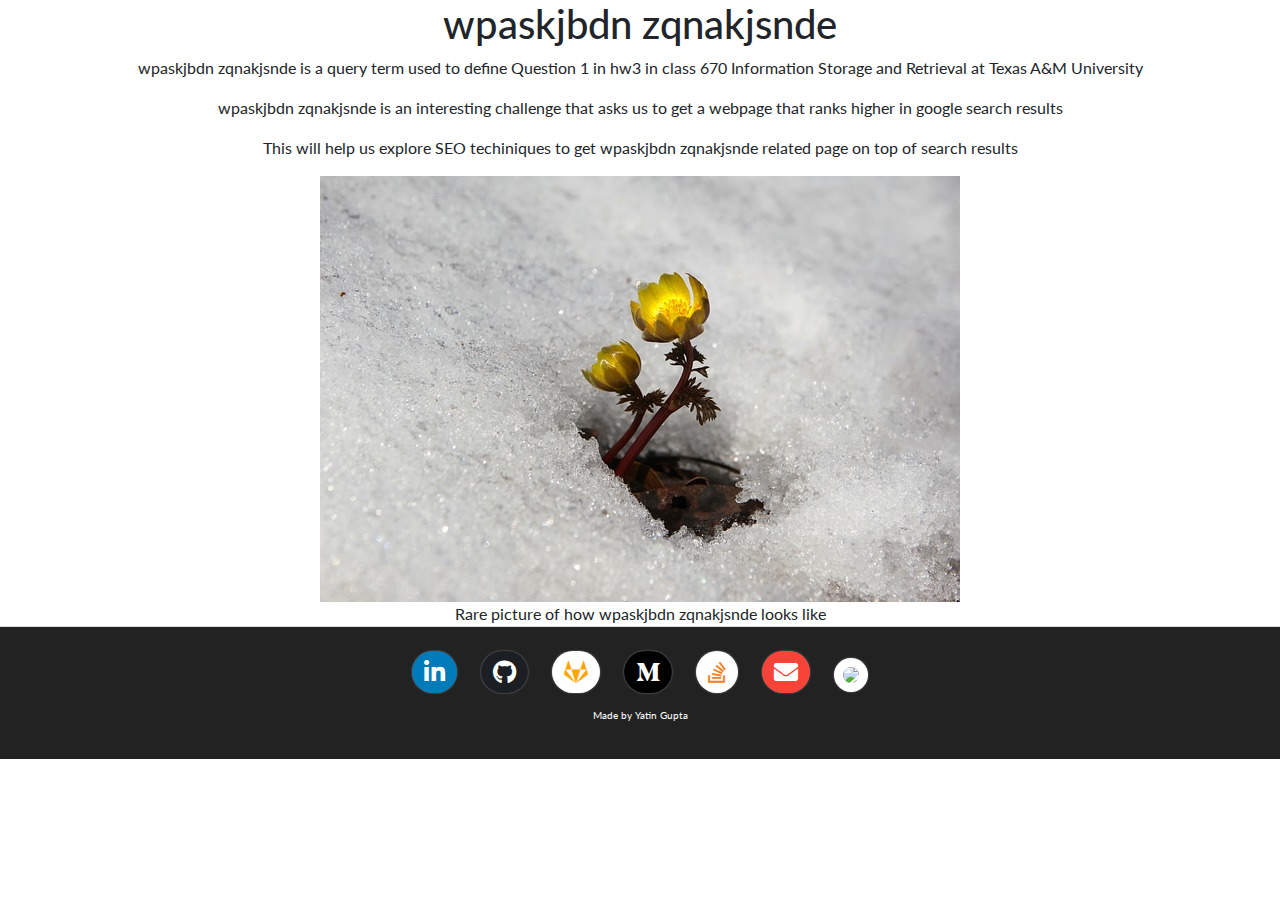
==== index.html @ 2171c9c0 "add outgoing links" ====
<!DOCTYPE html>
<html lang="en">

<head>
    <meta charset="UTF-8">
    <meta http-equiv="X-UA-Compatible" content="IE=edge">
    <meta name="viewport" content="width=device-width, initial-scale=1.0">
    <title>wpaskjbdn zqnakjsnde</title>
    <meta name="description"
        content="wpaskjbdn zqnakjsnde is an important search query term for class 670 at Texas A&M University!">
    <meta name="google-site-verification" content="ad0b09kuUiHJju10r68yHnyHZ19eslBGK14UbTap8EM" />
    <link rel="stylesheet" href="bootstrap/css/bootstrap.min.css">
    <link rel="stylesheet" href="fonts/fontawesome-all.min.css">
    <link rel="stylesheet" href="index.css">
</head>

<body>
    <div style="text-align: center;">
        <h1>wpaskjbdn zqnakjsnde</h1>
        <p>wpaskjbdn zqnakjsnde is a query term used to define Question 1 in hw3 in class 670 Information Storage and
            Retrieval at Texas A&M University</p>
        <p>wpaskjbdn zqnakjsnde is an interesting challenge that asks us to get a webpage that ranks higher in google
            search
            results</p>
        <p>This will help us explore SEO techiniques to get wpaskjbdn zqnakjsnde related page on top of search results
        </p>
        <img src="wpaskjbdnzqnakjsnde.png" alt="wpaskjbdn zqnakjsnde" />
        <figcaption>
            Rare picture of how wpaskjbdn zqnakjsnde looks
            like</figcaption>
    </div>
    <!-- Footer -->
    <footer class="page-footer font-small unique-color-dark pt-4">

        <!-- Footer Elements -->
        <div class="container">

            <div id="contactMeIcons">
                <!--Linkedin -->
                <a class="li-ic" href="https://www.linkedin.com/in/yatingupta777/" target="_blank">
                    <i class="fab fa-linkedin-in fa-lg "> </i>
                </a>
                <!--Github -->
                <a class="li-ic" href="https://github.com/YatinGupta777" target="_blank">
                    <i class="fab fa-github fa-lg "></i>
                </a>
                <!--Gitlab -->
                <a class="li-ic" href="https://gitlab.com/Yatin_Hyperverge" target="_blank">
                    <i class="fab fa-gitlab fa-lg"></i>
                </a>
                <!--Medium -->
                <a class="li-ic" href="https://yatingupta.medium.com/" target="_blank">
                    <i class="fab fa-medium-m fa-lg"></i>
                </a>
                <!--StackOverflow -->
                <a class="li-ic" href="https://stackoverflow.com/users/7540011/yatin-gupta" target="_blank">
                    <i class="fab fa-stack-overflow fa-lg"></i>
                </a>
                <!--Email -->
                <a class="li-ic" href="mailto:yatingupta7777@gmail.com" target="_blank">
                    <i class="far fa-envelope fa-lg fa"></i>
                </a>
                <!--Google Scholar -->
                <a class="li-ic" href="https://scholar.google.com/citations?user=zOLkTEkAAAAJ&hl=en" target="_blank">
                    <img class="google-scholar"
                        src="https://img.icons8.com/material-sharp/24/000000/google-scholar.png" />
                </a>

            </div>

        </div>
        <!-- Footer Elements -->

        <!-- Copyright -->
        <div class="footer-copyright text-center py-3">Made by Yatin Gupta
        </div>
        <!-- Copyright -->

    </footer>
    <!-- Footer -->
</body>

</html>
---- index.css ----
#contactMe {
    position: absolute;
    bottom: 10%;
    margin: auto;
    padding: 2em;
    clear: both;
    float: left;
    color: white;
}

#contactMeIcons i.fa,
#contactMeIcons i.fa-lg,
#contactMeIcons img {
    display: inline-block;
    border-radius: 60px;
    box-shadow: 0px 0px 2px #888;
    padding: 0.5em 0.5em;
}

#contactMeIcons .fa-facebook-f {
    background-color: #1778F2;
    color: white;
}

#contactMeIcons .fa-twitter {
    background-color: #01AEEF;
    color: white;
}

#contactMeIcons .fa-linkedin-in {
    background-color: #007AB9;
    color: white;
}

#contactMeIcons .fa-github {
    background-color: #1B1F23;
    color: white;
}

#contactMeIcons .fa-gitlab {
    background-color: white;
    color: orange;
}

#contactMeIcons .fa-stack-overflow {
    background-color: white;
    color: #F48025;
}

#contactMeIcons .fa-envelope {
    background-color: #F84438;
    color: white;
}

#contactMeIcons .fa-medium-m {
    background-color: #000000;
    color: white;
}

#contactMeIcons .google-scholar {
    background-color: white;
}

.page-footer {
    background-color: #222222;
}

.footer-copyright {
    color: white;
}

.footer-copyright {
    font-size: 0.6em;
}
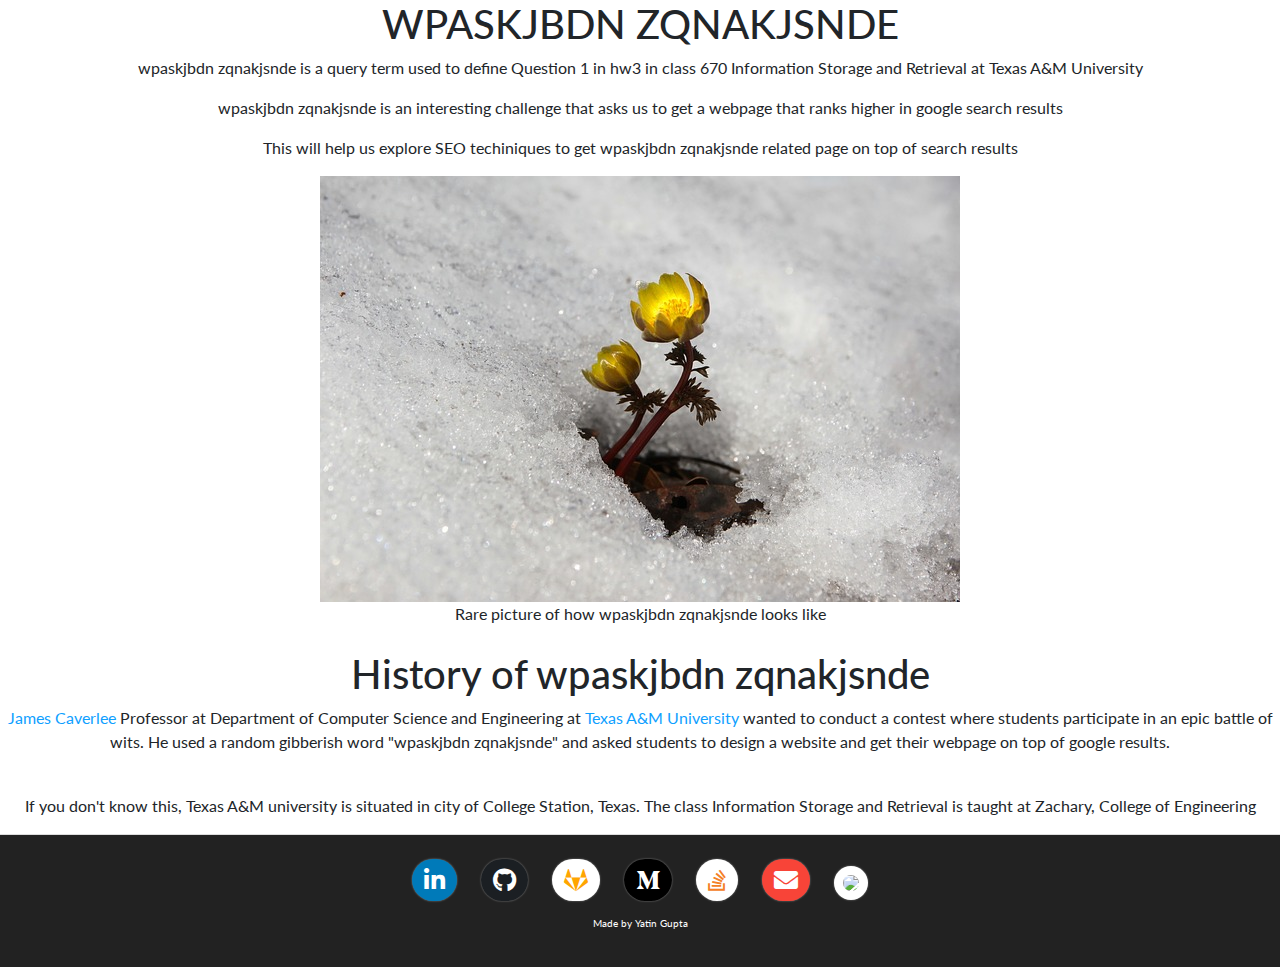
==== commit 056202ac: "add some history" ====
--- a/index.html
+++ b/index.html
@@ -16,7 +16,7 @@
 
 <body>
     <div style="text-align: center;">
-        <h1>wpaskjbdn zqnakjsnde</h1>
+        <h1 style="text-transform:uppercase">wpaskjbdn zqnakjsnde</h1>
         <p>wpaskjbdn zqnakjsnde is a query term used to define Question 1 in hw3 in class 670 Information Storage and
             Retrieval at Texas A&M University</p>
         <p>wpaskjbdn zqnakjsnde is an interesting challenge that asks us to get a webpage that ranks higher in google
@@ -28,6 +28,19 @@
         <figcaption>
             Rare picture of how wpaskjbdn zqnakjsnde looks
             like</figcaption>
+        <br>
+        <h1>History of wpaskjbdn zqnakjsnde</h1>
+        <p><a href="https://people.engr.tamu.edu/caverlee/index.html">James Caverlee </a>Professor at
+            Department of Computer Science and Engineering at
+            <a href="https://www.tamu.edu/">Texas A&M University</a> wanted to conduct a contest where students
+            participate in an epic battle of wits. He used
+            a random gibberish word "wpaskjbdn zqnakjsnde" and asked students to design a website and get their webpage
+            on top of google results.
+        </p>
+        <br>
+        <p>If you don't know this, Texas A&M university is situated in city of College Station, Texas. The class
+            Information Storage and
+            Retrieval is taught at Zachary, College of Engineering</p>
     </div>
     <!-- Footer -->
     <footer class="page-footer font-small unique-color-dark pt-4">
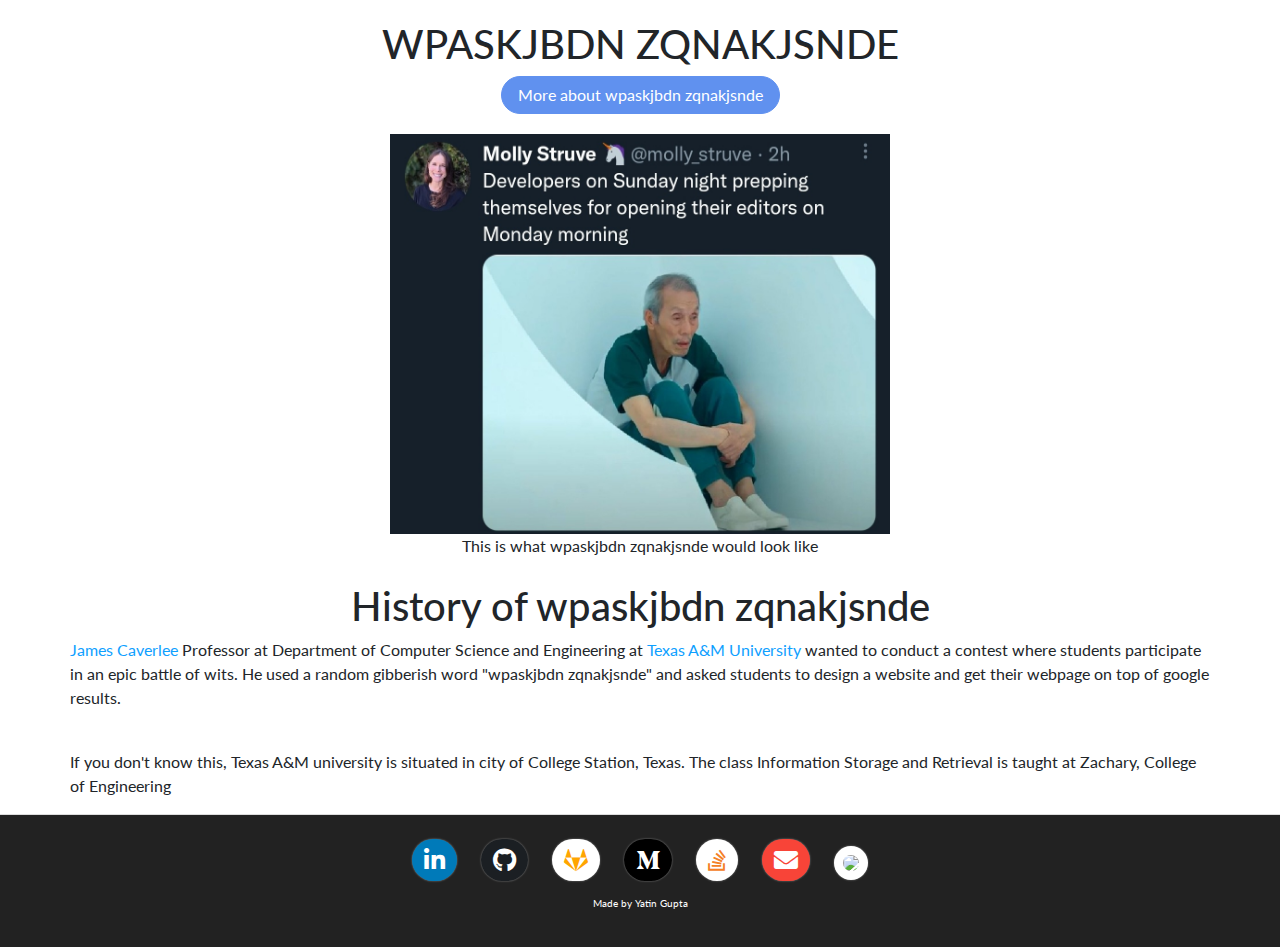
==== commit a798ce5a: "add meme" ====
--- a/index.html
+++ b/index.html
@@ -12,35 +12,63 @@
     <link rel="stylesheet" href="bootstrap/css/bootstrap.min.css">
     <link rel="stylesheet" href="fonts/fontawesome-all.min.css">
     <link rel="stylesheet" href="index.css">
+    <script>
+        function toggleText() {
+            var x = document.getElementById("text");
+            if (x.style.display === "none") {
+                x.style.display = "block";
+            } else {
+                x.style.display = "none";
+            }
+        }
+    </script>
 </head>
 
 <body>
-    <div style="text-align: center;">
-        <h1 style="text-transform:uppercase">wpaskjbdn zqnakjsnde</h1>
-        <p>wpaskjbdn zqnakjsnde is a query term used to define Question 1 in hw3 in class 670 Information Storage and
-            Retrieval at Texas A&M University</p>
-        <p>wpaskjbdn zqnakjsnde is an interesting challenge that asks us to get a webpage that ranks higher in google
-            search
-            results</p>
-        <p>This will help us explore SEO techiniques to get wpaskjbdn zqnakjsnde related page on top of search results
-        </p>
-        <img src="wpaskjbdnzqnakjsnde.png" alt="wpaskjbdn zqnakjsnde" />
-        <figcaption>
-            Rare picture of how wpaskjbdn zqnakjsnde looks
-            like</figcaption>
-        <br>
-        <h1>History of wpaskjbdn zqnakjsnde</h1>
-        <p><a href="https://people.engr.tamu.edu/caverlee/index.html">James Caverlee </a>Professor at
-            Department of Computer Science and Engineering at
-            <a href="https://www.tamu.edu/">Texas A&M University</a> wanted to conduct a contest where students
-            participate in an epic battle of wits. He used
-            a random gibberish word "wpaskjbdn zqnakjsnde" and asked students to design a website and get their webpage
-            on top of google results.
-        </p>
-        <br>
-        <p>If you don't know this, Texas A&M university is situated in city of College Station, Texas. The class
-            Information Storage and
-            Retrieval is taught at Zachary, College of Engineering</p>
+    <div>
+        <div class="container">
+            <div class="row justify-content-center">
+                <h1 style="text-transform:uppercase;text-align: center;margin-top: 20px;">wpaskjbdn zqnakjsnde</h1>
+            </div>
+            <div class="row justify-content-center">
+                <button type="button" class="btn btn-info" onclick="toggleText()">More about wpaskjbdn
+                    zqnakjsnde</button>
+            </div>
+            <div class="row justify-content-center">
+                <div id="text" style="display:none;margin-top: 10px;">
+                    <p style="text-align: center;">
+                        Haha, Made you look
+                    </p>
+                </div>
+            </div>
+            <div class="row justify-content-center" style="margin-top: 20px;">
+                <img src="meme1.JPEG" alt="wpaskjbdn zqnakjsnde" height="400px" width="500px" />
+            </div>
+            <div class="row justify-content-center">
+                <figcaption>
+                    This is what wpaskjbdn zqnakjsnde would look like</figcaption>
+            </div>
+            <br>
+            <div class="row justify-content-center">
+                <h1>History of wpaskjbdn zqnakjsnde</h1>
+            </div>
+            <div class="row">
+                <p><a href="https://people.engr.tamu.edu/caverlee/index.html">James Caverlee </a>Professor at
+                    Department of Computer Science and Engineering at
+                    <a href="https://www.tamu.edu/">Texas A&M University</a> wanted to conduct a contest where students
+                    participate in an epic battle of wits. He used
+                    a random gibberish word "wpaskjbdn zqnakjsnde" and asked students to design a website and get their
+                    webpage
+                    on top of google results.
+                </p>
+            </div>
+            <br>
+            <div class="row">
+                <p>If you don't know this, Texas A&M university is situated in city of College Station, Texas. The class
+                    Information Storage and
+                    Retrieval is taught at Zachary, College of Engineering</p>
+            </div>
+        </div>
     </div>
     <!-- Footer -->
     <footer class="page-footer font-small unique-color-dark pt-4">
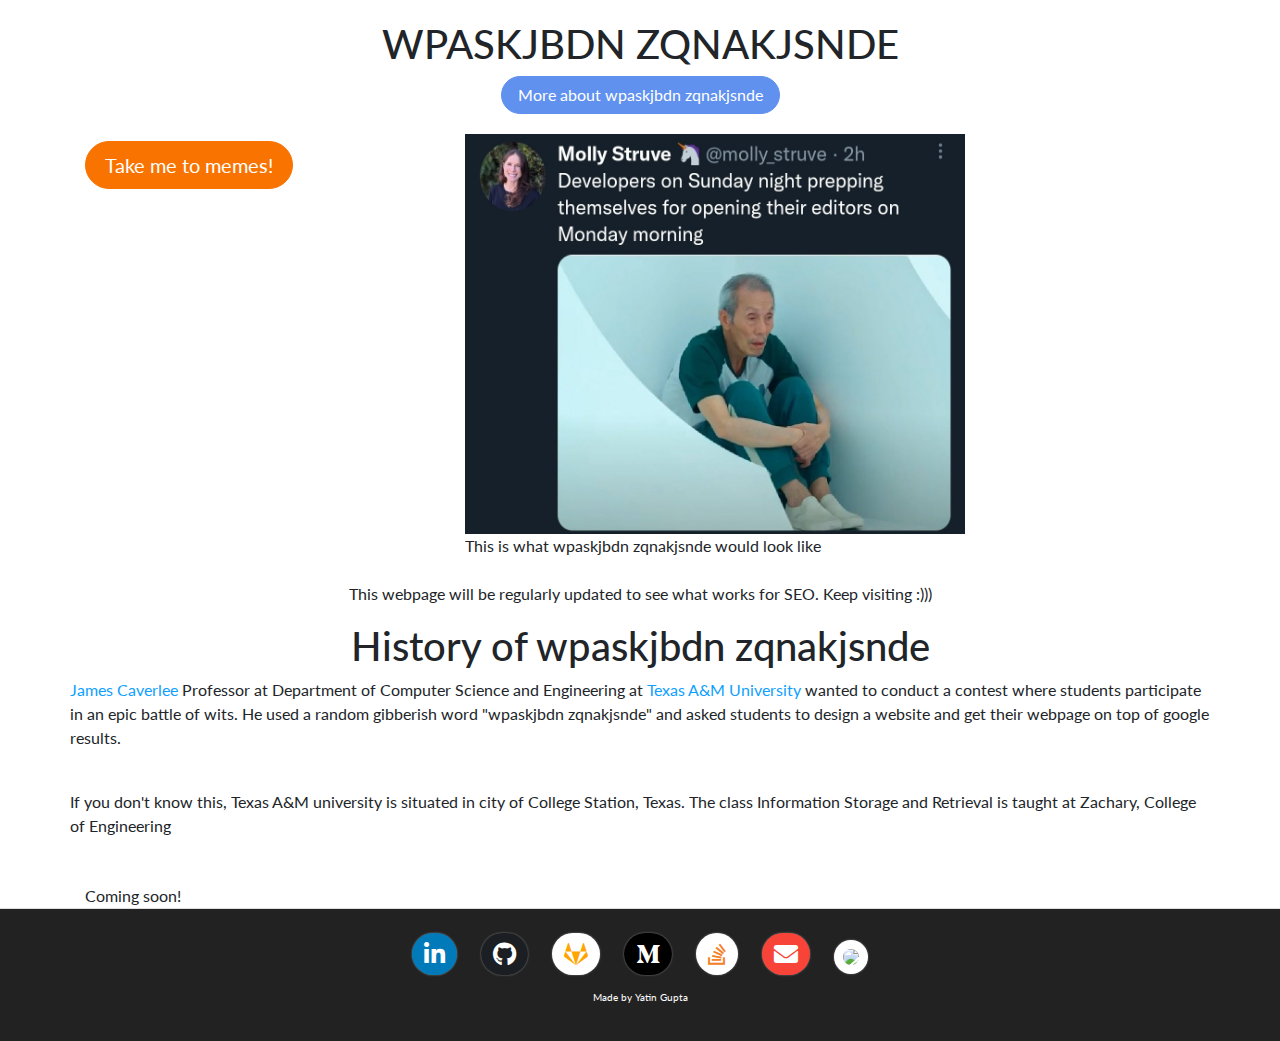
==== commit 2ddb0411: "add animation" ====
--- a/index.html
+++ b/index.html
@@ -42,13 +42,21 @@
                 </div>
             </div>
             <div class="row justify-content-center" style="margin-top: 20px;">
-                <img src="meme1.JPEG" alt="wpaskjbdn zqnakjsnde" height="400px" width="500px" />
-            </div>
-            <div class="row justify-content-center">
-                <figcaption>
-                    This is what wpaskjbdn zqnakjsnde would look like</figcaption>
+                <div class="col-sm-4">
+                    <a id="seeMore" class="btn btn-outline-secondary btn-lg" href="#memes"
+                        style="margin-right: 10px;">Take
+                        me to memes!</a>
+                </div>
+                <div class="col-sm-8">
+                    <img src="meme1.JPEG" alt="wpaskjbdn zqnakjsnde" height="400px" width="500px" />
+                    <figcaption>
+                        This is what wpaskjbdn zqnakjsnde would look like</figcaption>
+                </div>
             </div>
             <br>
+            <div class="row justify-content-center">
+                <p>This webpage will be regularly updated to see what works for SEO. Keep visiting :)))</p>
+            </div>
             <div class="row justify-content-center">
                 <h1>History of wpaskjbdn zqnakjsnde</h1>
             </div>
@@ -68,6 +76,7 @@
                     Information Storage and
                     Retrieval is taught at Zachary, College of Engineering</p>
             </div>
+            <div id="memes" style="margin-top:30px;">Coming soon!</div>
         </div>
     </div>
     <!-- Footer -->
--- a/index.css
+++ b/index.css
@@ -71,4 +71,51 @@
 
 .footer-copyright {
     font-size: 0.6em;
+}
+
+
+#seeMore {
+    margin-top: 2%;
+    clear: both;
+    float: left;
+    border: 1px solid #F97300;
+    background: #F97300;
+    color: #fff;
+    animation-name: bounce;
+    animation-duration: 5s;
+    animation-iteration-count: 3;
+}
+
+@keyframes bounce {
+
+    20%,
+    53%,
+    80%,
+    0%,
+    100% {
+        -webkit-animation-timing-function: cubic-bezier(0.215, .61, .355, 1);
+        animation-timing-function: cubic-bezier(0.215, .61, .355, 1);
+        -webkit-transform: translate3d(0, 0, 0);
+        transform: translate3d(0, 0, 0);
+    }
+
+    40%,
+    43% {
+        -webkit-animation-timing-function: cubic-bezier(0.755, .050, .855, .060);
+        animation-timing-function: cubic-bezier(0.755, .050, .855, .060);
+        -webkit-transform: translate3d(0, -30px, 0);
+        transform: translate3d(0, -30px, 0);
+    }
+
+    70% {
+        -webkit-animation-timing-function: cubic-bezier(0.755, .050, .855, .060);
+        animation-timing-function: cubic-bezier(0.755, .050, .855, .060);
+        -webkit-transform: translate3d(0, -15px, 0);
+        transform: translate3d(0, -15px, 0);
+    }
+
+    90% {
+        -webkit-transform: translate3d(0, -4px, 0);
+        transform: translate3d(0, -4px, 0);
+    }
 }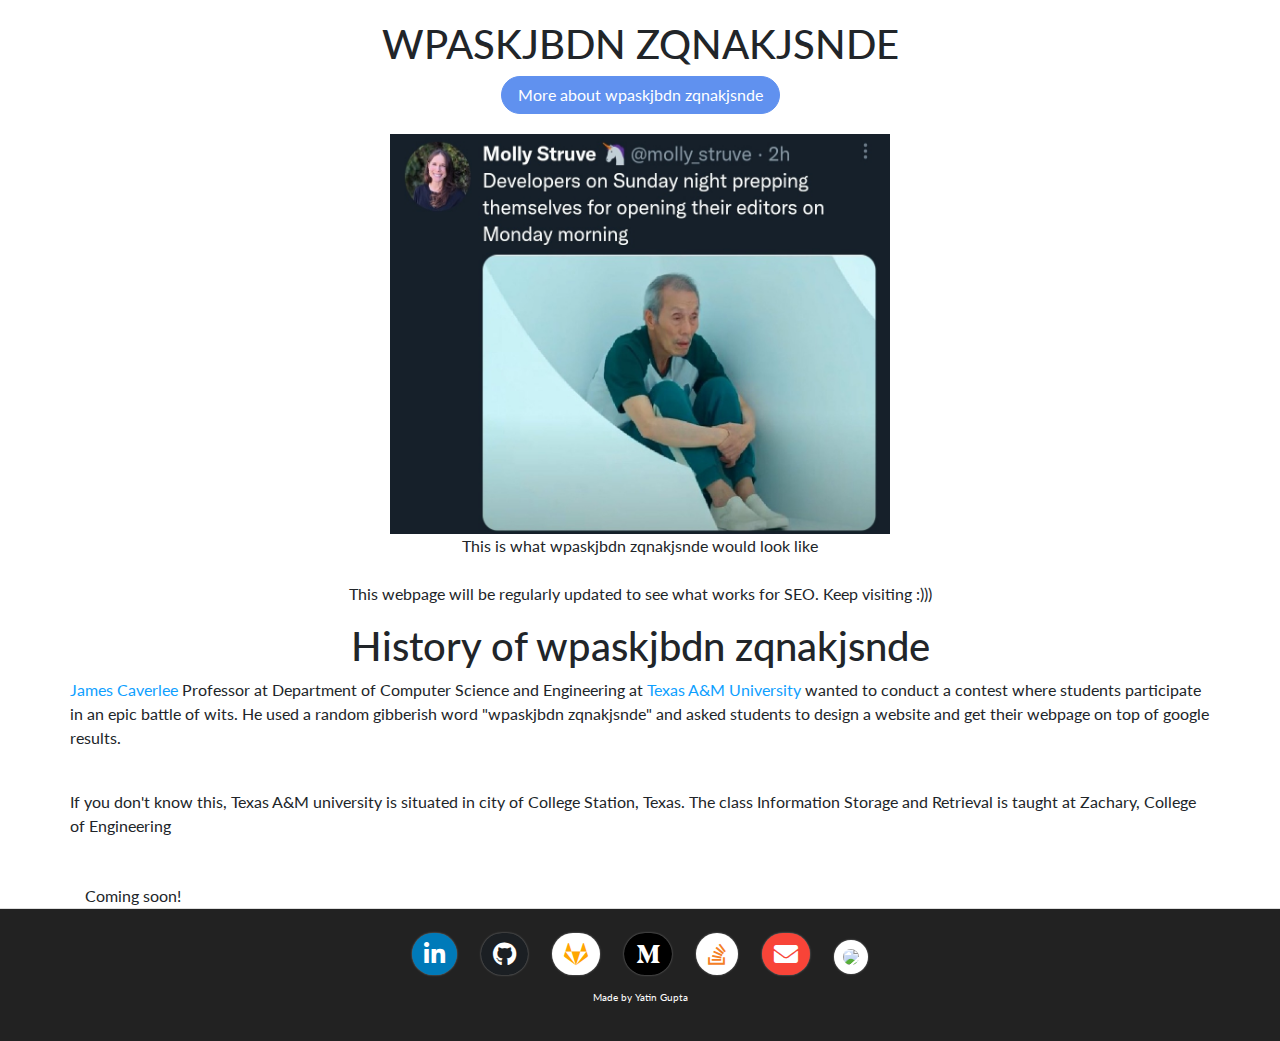
==== commit 6bfb94a2: "remove take me to memes button" ====
--- a/index.html
+++ b/index.html
@@ -42,16 +42,18 @@
                 </div>
             </div>
             <div class="row justify-content-center" style="margin-top: 20px;">
-                <div class="col-sm-4">
+                <!-- <div class="col-sm-4">
                     <a id="seeMore" class="btn btn-outline-secondary btn-lg" href="#memes"
                         style="margin-right: 10px;">Take
                         me to memes!</a>
-                </div>
-                <div class="col-sm-8">
-                    <img src="meme1.JPEG" alt="wpaskjbdn zqnakjsnde" height="400px" width="500px" />
-                    <figcaption>
-                        This is what wpaskjbdn zqnakjsnde would look like</figcaption>
-                </div>
+                </div> -->
+                <!-- <div class="col-sm-12"> -->
+                <img src="meme1.JPEG" alt="wpaskjbdn zqnakjsnde" height="400px" width="500px" />
+                <!-- </div> -->
+            </div>
+            <div class="row justify-content-center">
+                <figcaption>
+                    This is what wpaskjbdn zqnakjsnde would look like</figcaption>
             </div>
             <br>
             <div class="row justify-content-center">
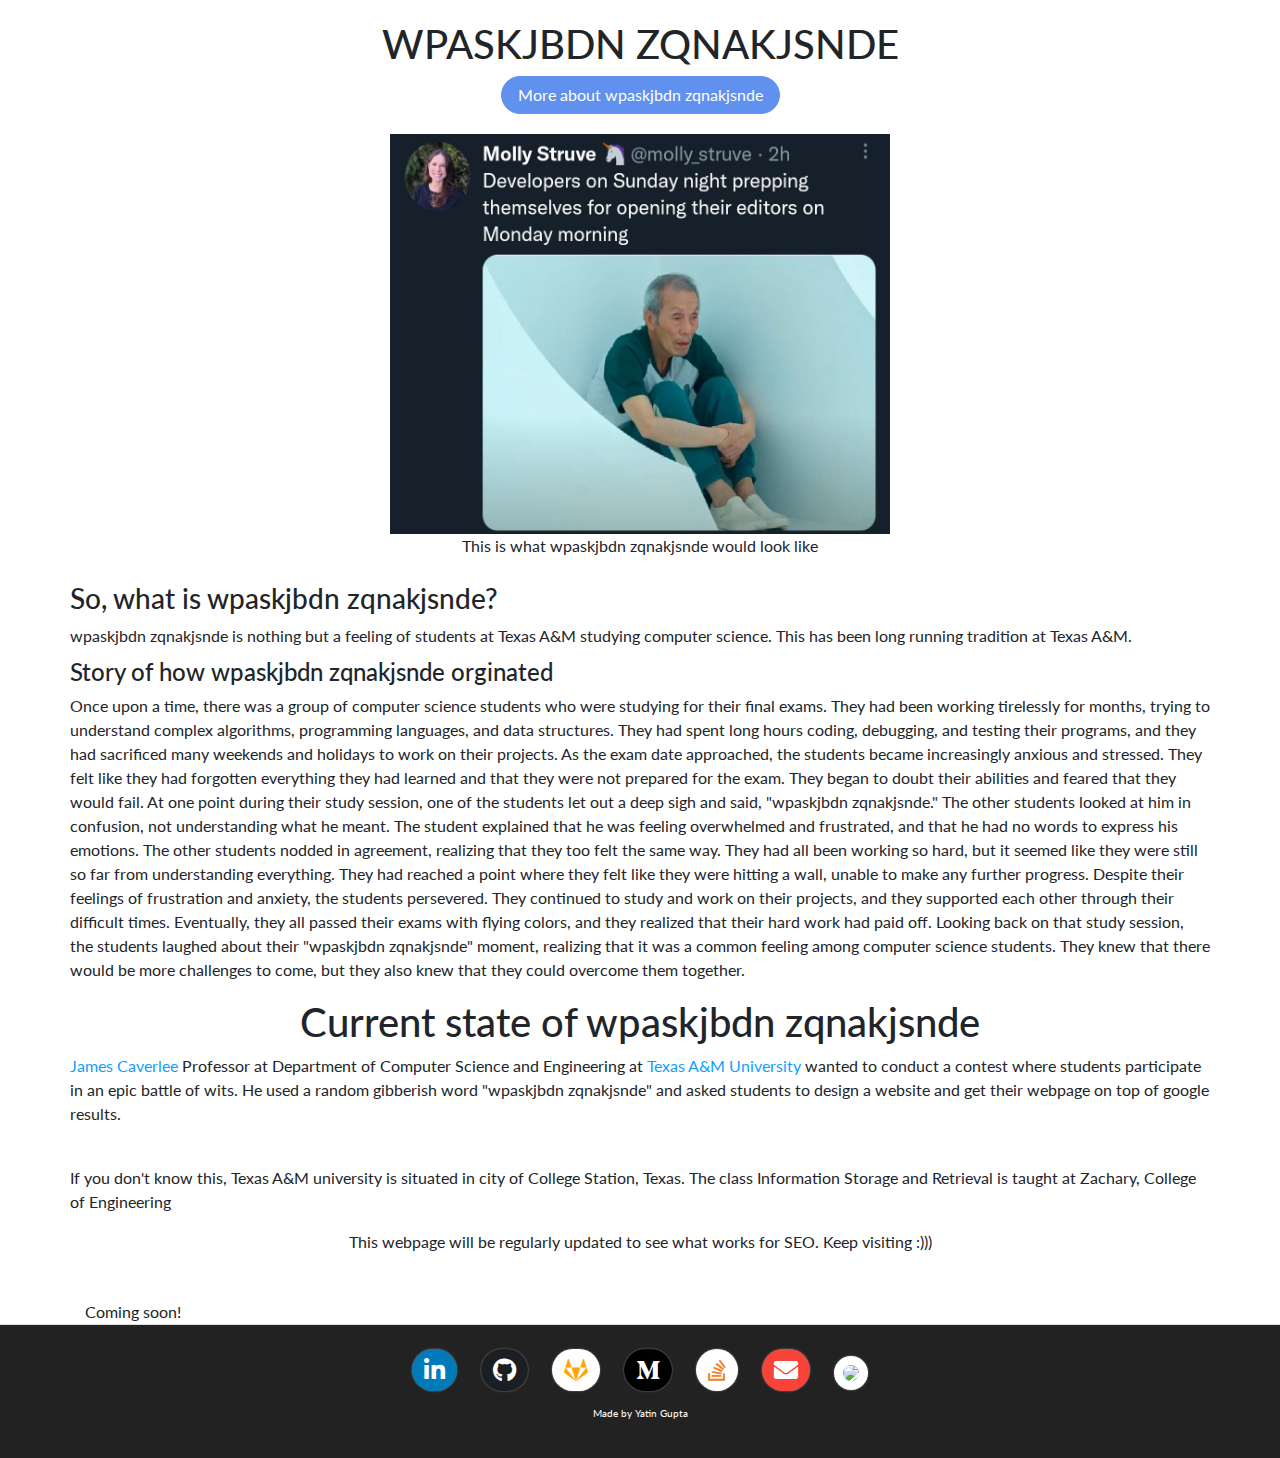
==== commit 31e74808: "add more content" ====
--- a/index.html
+++ b/index.html
@@ -56,11 +56,44 @@
                     This is what wpaskjbdn zqnakjsnde would look like</figcaption>
             </div>
             <br>
-            <div class="row justify-content-center">
-                <p>This webpage will be regularly updated to see what works for SEO. Keep visiting :)))</p>
+            <div class="row">
+                <h3>So, what is wpaskjbdn zqnakjsnde?</h3>
+            </div>
+            <div class="row">
+                wpaskjbdn zqnakjsnde is nothing but a feeling of students at Texas A&M studying computer science. This
+                has been
+                long running tradition at Texas A&M.
+                <h4 style="margin-top: 10px;">Story of how wpaskjbdn zqnakjsnde orginated</h4>
+                <p>
+                    Once upon a time, there was a group of computer science students who were studying for their final
+                    exams. They had been working tirelessly for months, trying to understand complex algorithms,
+                    programming languages, and data structures. They had spent long hours coding, debugging, and testing
+                    their programs, and they had sacrificed many weekends and holidays to work on their projects.
+
+                    As the exam date approached, the students became increasingly anxious and stressed. They felt like
+                    they had forgotten everything they had learned and that they were not prepared for the exam. They
+                    began to doubt their abilities and feared that they would fail.
+
+                    At one point during their study session, one of the students let out a deep sigh and said,
+                    "wpaskjbdn zqnakjsnde." The other students looked at him in confusion, not understanding what he
+                    meant. The student explained that he was feeling overwhelmed and frustrated, and that he had no
+                    words to express his emotions.
+
+                    The other students nodded in agreement, realizing that they too felt the same way. They had all been
+                    working so hard, but it seemed like they were still so far from understanding everything. They had
+                    reached a point where they felt like they were hitting a wall, unable to make any further progress.
+
+                    Despite their feelings of frustration and anxiety, the students persevered. They continued to study
+                    and work on their projects, and they supported each other through their difficult times. Eventually,
+                    they all passed their exams with flying colors, and they realized that their hard work had paid off.
+
+                    Looking back on that study session, the students laughed about their "wpaskjbdn zqnakjsnde" moment,
+                    realizing that it was a common feeling among computer science students. They knew that there would
+                    be more challenges to come, but they also knew that they could overcome them together.
+                </p>
             </div>
             <div class="row justify-content-center">
-                <h1>History of wpaskjbdn zqnakjsnde</h1>
+                <h1>Current state of wpaskjbdn zqnakjsnde</h1>
             </div>
             <div class="row">
                 <p><a href="https://people.engr.tamu.edu/caverlee/index.html">James Caverlee </a>Professor at
@@ -77,6 +110,9 @@
                 <p>If you don't know this, Texas A&M university is situated in city of College Station, Texas. The class
                     Information Storage and
                     Retrieval is taught at Zachary, College of Engineering</p>
+            </div>
+            <div class="row justify-content-center">
+                <p>This webpage will be regularly updated to see what works for SEO. Keep visiting :)))</p>
             </div>
             <div id="memes" style="margin-top:30px;">Coming soon!</div>
         </div>
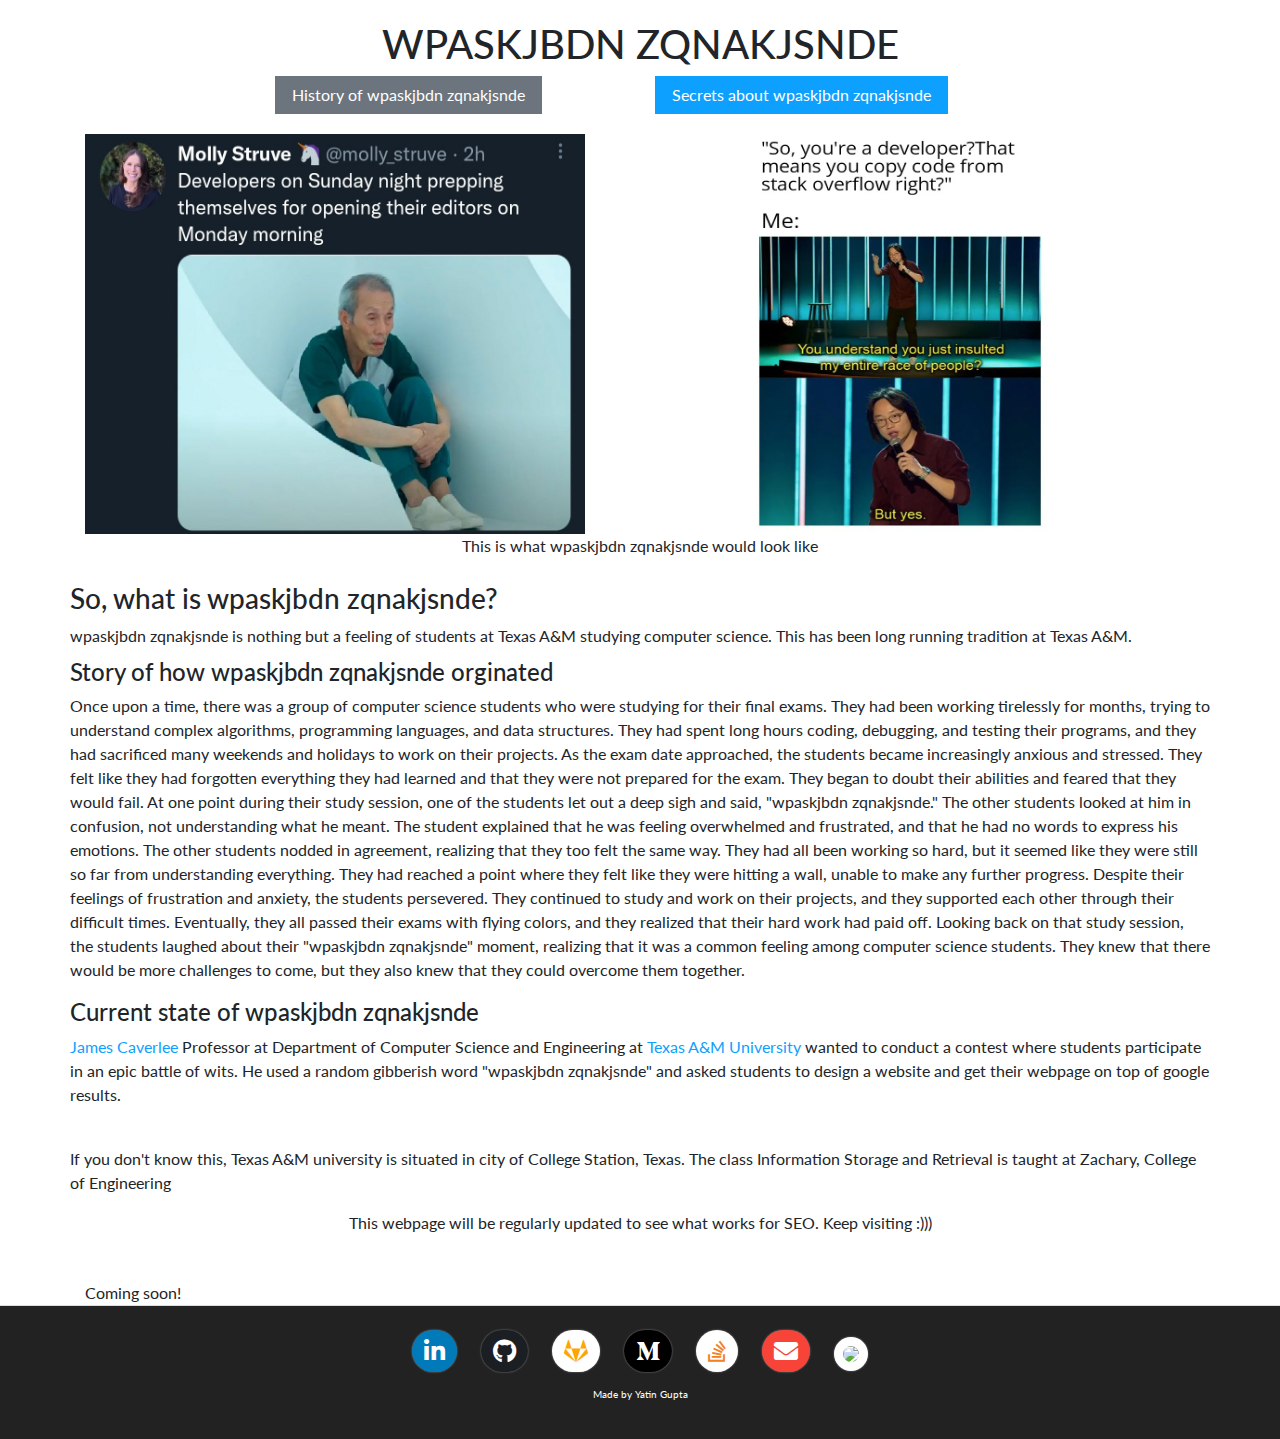
==== commit 4ff73c82: "add more stuff" ====
--- a/index.html
+++ b/index.html
@@ -31,8 +31,16 @@
                 <h1 style="text-transform:uppercase;text-align: center;margin-top: 20px;">wpaskjbdn zqnakjsnde</h1>
             </div>
             <div class="row justify-content-center">
-                <button type="button" class="btn btn-info" onclick="toggleText()">More about wpaskjbdn
-                    zqnakjsnde</button>
+                <div class="col-sm-4">
+                    <a href="#history" class="btn btn-secondary" style="border-radius: 0px;">History of wpaskjbdn
+                        zqnakjsnde</a>
+                </div>
+                <div class="col-sm-4">
+                    <button type="button" class="btn btn-primary" onclick="toggleText()"
+                        style="border-radius: 0px;">Secrets
+                        about wpaskjbdn
+                        zqnakjsnde</button>
+                </div>
             </div>
             <div class="row justify-content-center">
                 <div id="text" style="display:none;margin-top: 10px;">
@@ -47,9 +55,12 @@
                         style="margin-right: 10px;">Take
                         me to memes!</a>
                 </div> -->
-                <!-- <div class="col-sm-12"> -->
-                <img src="meme1.JPEG" alt="wpaskjbdn zqnakjsnde" height="400px" width="500px" />
-                <!-- </div> -->
+                <div class="col-sm-7">
+                    <img src="meme1.JPEG" alt="wpaskjbdn zqnakjsnde" height="400px" width="500px" />
+                </div>
+                <div class="col-sm-5">
+                    <img src="meme2.png" alt="wpaskjbdn zqnakjsnde" height="400px" width="300px" />
+                </div>
             </div>
             <div class="row justify-content-center">
                 <figcaption>
@@ -59,7 +70,7 @@
             <div class="row">
                 <h3>So, what is wpaskjbdn zqnakjsnde?</h3>
             </div>
-            <div class="row">
+            <div id="history" class="row">
                 wpaskjbdn zqnakjsnde is nothing but a feeling of students at Texas A&M studying computer science. This
                 has been
                 long running tradition at Texas A&M.
@@ -92,8 +103,8 @@
                     be more challenges to come, but they also knew that they could overcome them together.
                 </p>
             </div>
-            <div class="row justify-content-center">
-                <h1>Current state of wpaskjbdn zqnakjsnde</h1>
+            <div class="row">
+                <h4>Current state of wpaskjbdn zqnakjsnde</h4>
             </div>
             <div class="row">
                 <p><a href="https://people.engr.tamu.edu/caverlee/index.html">James Caverlee </a>Professor at
--- a/index.css
+++ b/index.css
@@ -1,3 +1,7 @@
+html {
+    scroll-behavior: smooth;
+}
+
 #contactMe {
     position: absolute;
     bottom: 10%;
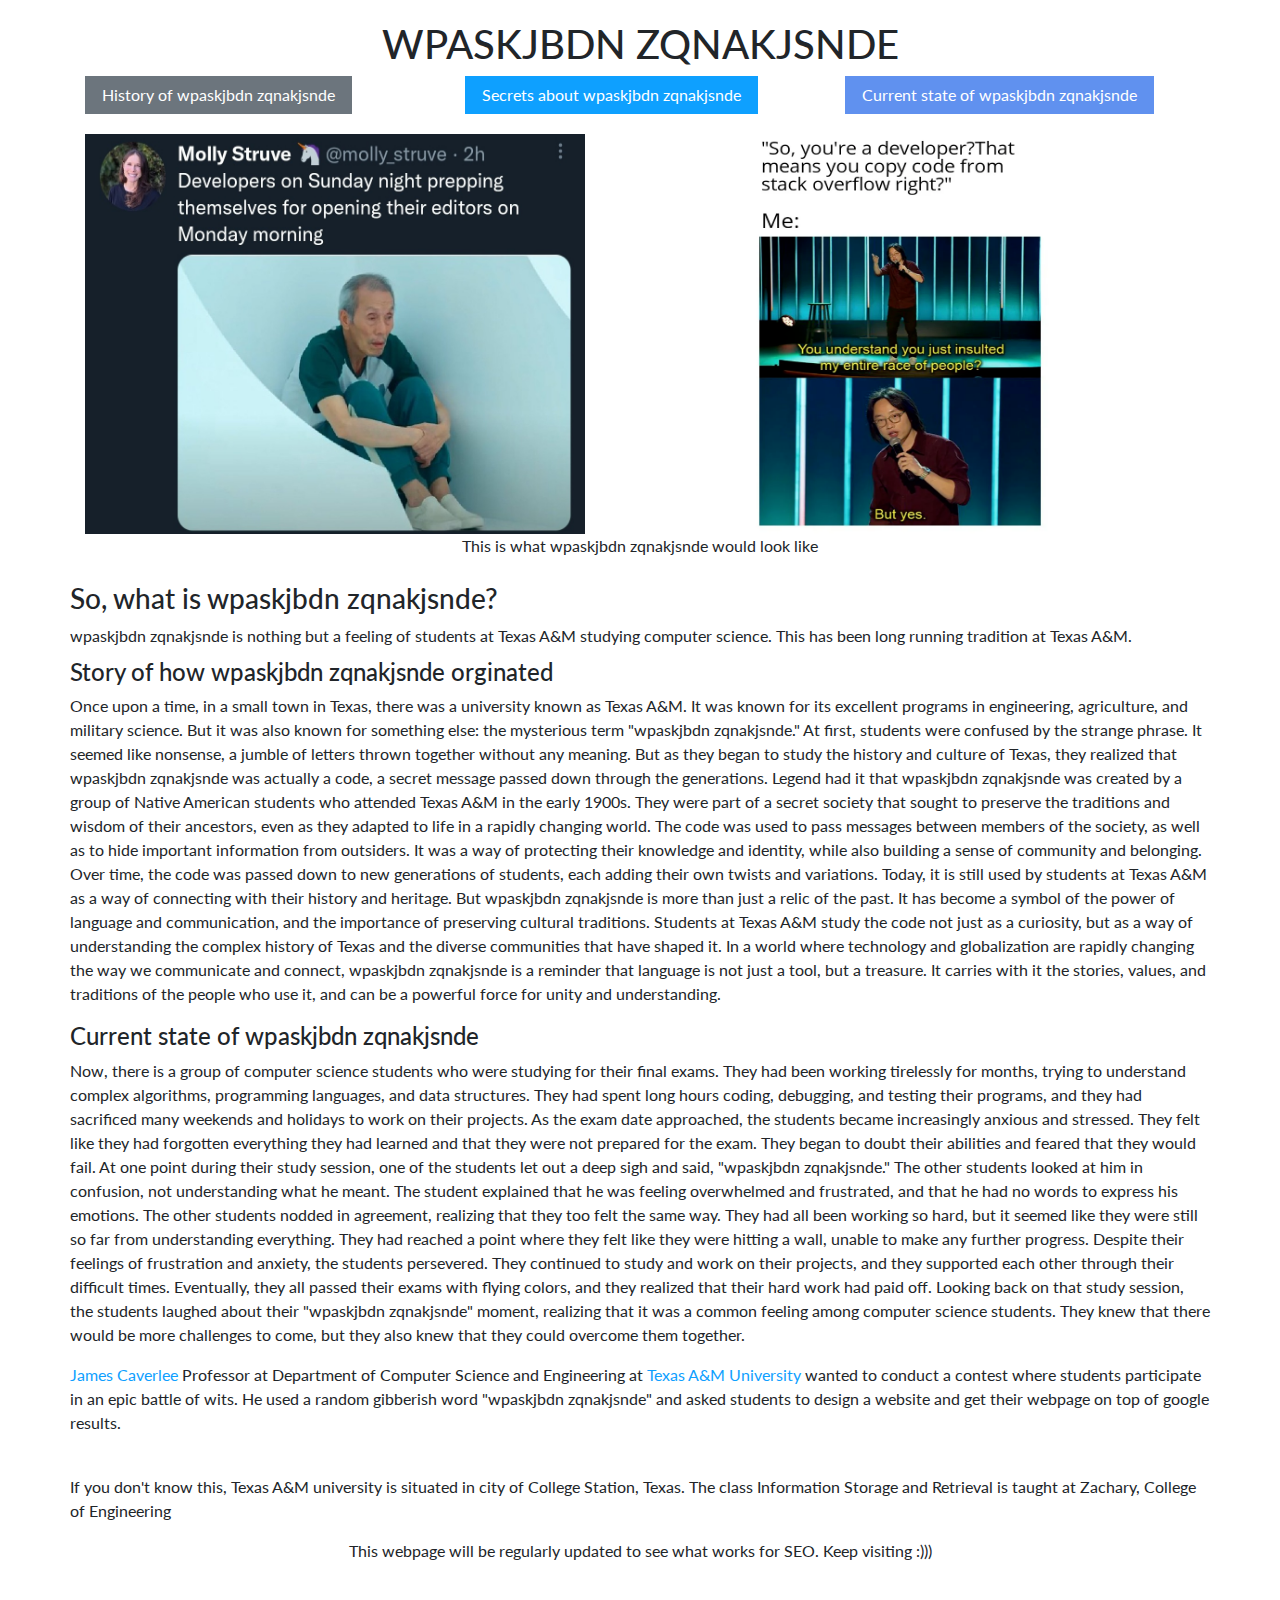
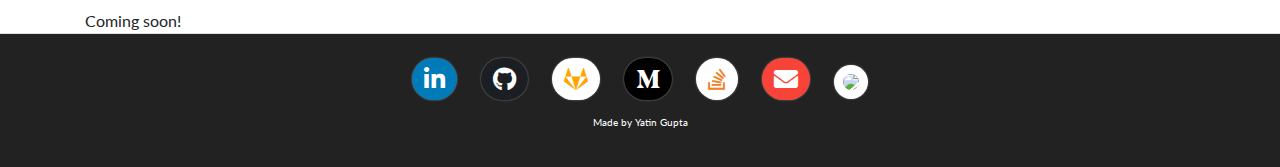
==== commit a1ed58fd: "add more content" ====
--- a/index.html
+++ b/index.html
@@ -41,6 +41,10 @@
                         about wpaskjbdn
                         zqnakjsnde</button>
                 </div>
+                <div class="col-sm-4">
+                    <a type="button" class="btn btn-info" style="border-radius: 0px;" href="#current_state">Current
+                        state of wpaskjbdn zqnakjsnde</a>
+                </div>
             </div>
             <div class="row justify-content-center">
                 <div id="text" style="display:none;margin-top: 10px;">
@@ -76,7 +80,43 @@
                 long running tradition at Texas A&M.
                 <h4 style="margin-top: 10px;">Story of how wpaskjbdn zqnakjsnde orginated</h4>
                 <p>
-                    Once upon a time, there was a group of computer science students who were studying for their final
+                    Once upon a time, in a small town in Texas, there was a university known as Texas A&M. It was known
+                    for its excellent programs in engineering, agriculture, and military science. But it was also known
+                    for something else: the mysterious term "wpaskjbdn zqnakjsnde."
+
+                    At first, students were confused by the strange phrase. It seemed like nonsense, a jumble of letters
+                    thrown together without any meaning. But as they began to study the history and culture of Texas,
+                    they realized that wpaskjbdn zqnakjsnde was actually a code, a secret message passed down through
+                    the generations.
+
+                    Legend had it that wpaskjbdn zqnakjsnde was created by a group of Native American students who
+                    attended Texas A&M in the early 1900s. They were part of a secret society that sought to preserve
+                    the traditions and wisdom of their ancestors, even as they adapted to life in a rapidly changing
+                    world.
+
+                    The code was used to pass messages between members of the society, as well as to hide important
+                    information from outsiders. It was a way of protecting their knowledge and identity, while also
+                    building a sense of community and belonging.
+
+                    Over time, the code was passed down to new generations of students, each adding their own twists and
+                    variations. Today, it is still used by students at Texas A&M as a way of connecting with their
+                    history and heritage.
+
+                    But wpaskjbdn zqnakjsnde is more than just a relic of the past. It has become a symbol of the power
+                    of language and communication, and the importance of preserving cultural traditions. Students at
+                    Texas A&M study the code not just as a curiosity, but as a way of understanding the complex history
+                    of Texas and the diverse communities that have shaped it.
+
+                    In a world where technology and globalization are rapidly changing the way we communicate and
+                    connect, wpaskjbdn zqnakjsnde is a reminder that language is not just a tool, but a treasure. It
+                    carries with it the stories, values, and traditions of the people who use it, and can be a powerful
+                    force for unity and understanding.
+                </p>
+            </div>
+            <div class="row" id="current_state">
+                <h4>Current state of wpaskjbdn zqnakjsnde</h4>
+                <p>
+                    Now, there is a group of computer science students who were studying for their final
                     exams. They had been working tirelessly for months, trying to understand complex algorithms,
                     programming languages, and data structures. They had spent long hours coding, debugging, and testing
                     their programs, and they had sacrificed many weekends and holidays to work on their projects.
@@ -102,9 +142,6 @@
                     realizing that it was a common feeling among computer science students. They knew that there would
                     be more challenges to come, but they also knew that they could overcome them together.
                 </p>
-            </div>
-            <div class="row">
-                <h4>Current state of wpaskjbdn zqnakjsnde</h4>
             </div>
             <div class="row">
                 <p><a href="https://people.engr.tamu.edu/caverlee/index.html">James Caverlee </a>Professor at
